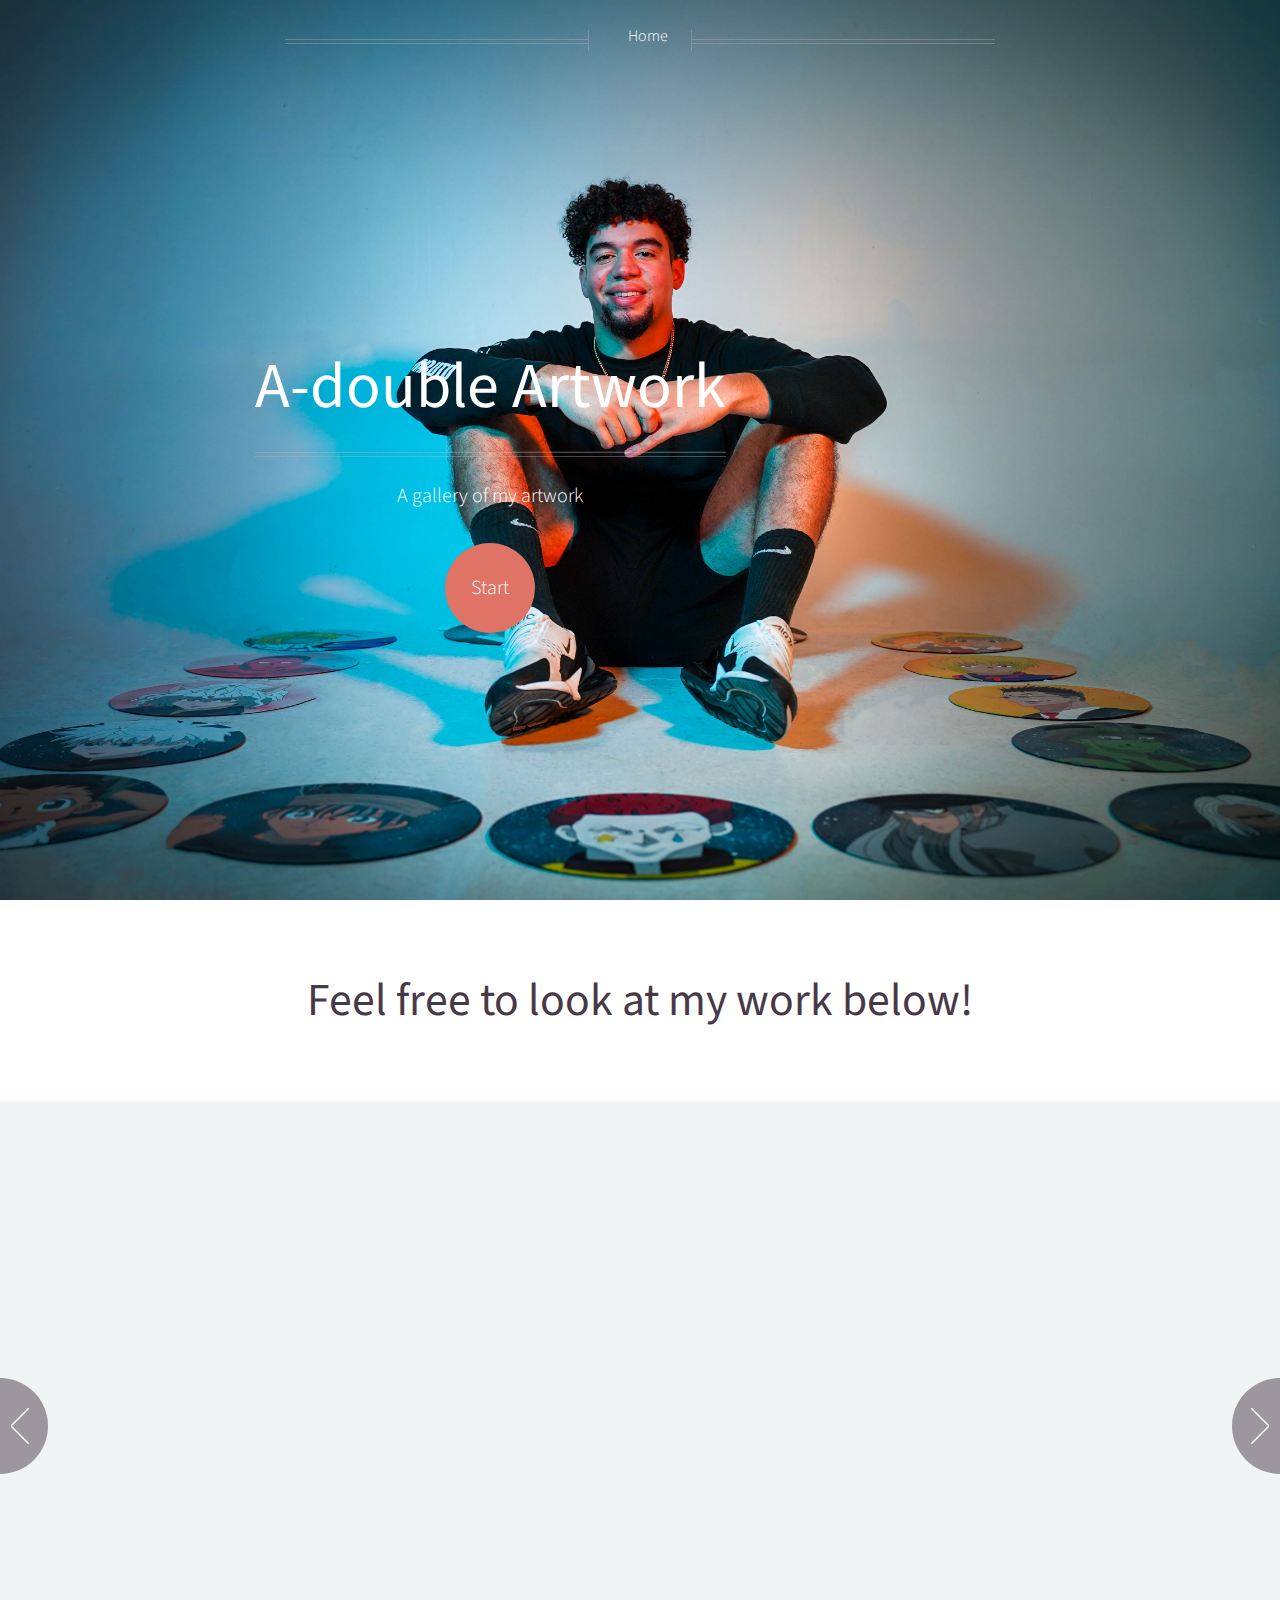
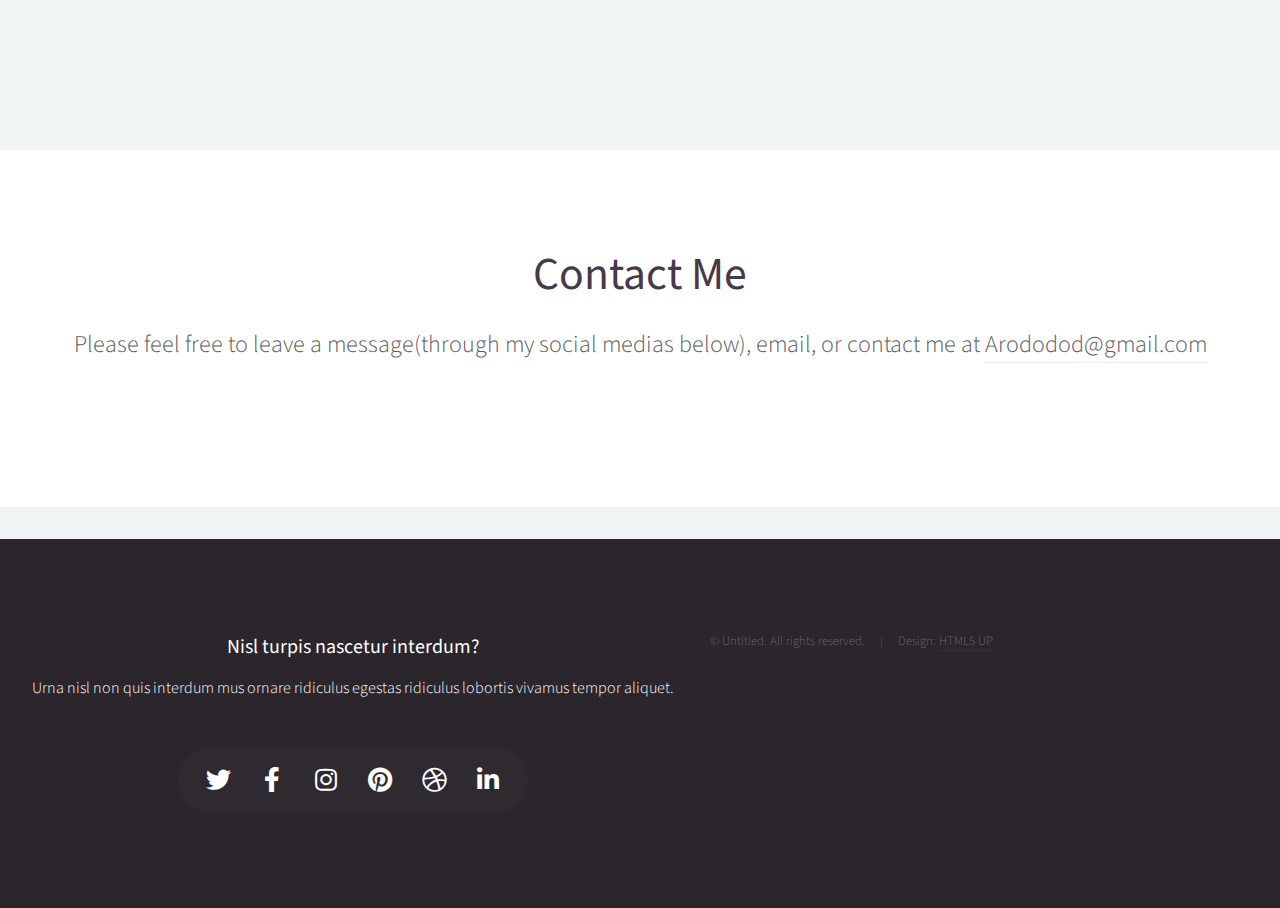
==== index.html @ 15849e51 "first commit" ====
<!DOCTYPE HTML>
<!--
	Helios by HTML5 UP
	html5up.net | @ajlkn
	Free for personal and commercial use under the CCA 3.0 license (html5up.net/license)
-->
<html>
	<head>
		<title>A-double Artwork</title>
		<meta charset="utf-8" />
		<meta name="viewport" content="width=device-width, initial-scale=1, user-scalable=no" />
		<link rel="stylesheet" href="assets/css/main.css" />
		<noscript><link rel="stylesheet" href="assets/css/noscript.css" /></noscript>
	</head>
	<body class="homepage is-preload">
		<div id="page-wrapper">
			<!-- Header -->
				<div id="header">

					<!-- Inner -->
						<div class="inner">
							<header>
								<h1><a href="index.html" id="logo">A-double Artwork</a></h1>
								<hr />
								<p>A gallery of my artwork</p>
							</header>
							<footer>
								<a href="#banner" class="button circled scrolly">Start</a>
							</footer>
						</div>
							<video autoplay loop muted plays-inline class="backgroundVid">
								<source src="final edit.mp4" type="video/mp4">
							</video>
					<!-- Nav -->
						<nav id="nav">
							<ul>
								<li><a href="index.html">Home</a></li>
									<ul>
										<li><a href="#">Lorem ipsum dolor</a></li>
										<li><a href="#">Magna phasellus</a></li>
										<li><a href="#">Etiam dolore nisl</a></li>
										<li>
											<a href="#">And a submenu &hellip;</a>
											<ul>
												<li><a href="#">Lorem ipsum dolor</a></li>
												<li><a href="#">Phasellus consequat</a></li>
												<li><a href="#">Magna phasellus</a></li>
												<li><a href="#">Etiam dolore nisl</a></li>
											</ul>
										</li>
										<li><a href="#">Veroeros feugiat</a></li>
									</ul>
								</li>
							</ul>
						</nav>

				</div>

			<!-- Banner -->
				<section id="banner">
					<header>
						<h2>Feel free to look at my work below!</h2>
					</header>
				</section>

			<!-- Carousel -->
				<section class="carousel">
					<div class="reel">

						<article>
							<a href="#" class="image featured"><img src="images\pic01.JPG" alt="painting of Bad Bunny" /></a>
							<header>
								<h3><a href="#">Bad Bunny</a></h3>
							</header>
							<p><s>$79.99</s> A small commission of Latin Artist "Bad Bunny" in an anime version</p>
						</article>

						<article>
							<a href="#" class="image featured"><img src="images/pic02.jpg" alt="painting of Rock Lee" /></a>
							<header>
								<h3><a href="#">Drunken Fist</a></h3>
							</header>
							<p><s>$110</s> Custom painting of 12x20 Rock Lee from the anime "Naruto"</p>
						</article>

						<article>
							<a href="#" class="image featured"><img src="images/pic03.jpg" alt="painting of The Rugrats" /></a>
							<header>
								<h3><a href="#">Evil Angelica</a></h3>
							</header>
							<p>$74.99 A 12x20 wooden panel painting with characters from "The Rugrats"</p>
						</article>

						<article>
							<a href="#" class="image featured"><img src="images/pic04.jpg" alt="painting of MJ" /></a>
							<header>
								<h3><a href="#">MJ Fade Away</a></h3>
							</header>
							<p><s>$350</s> 36x48 wooden panel painting of Michael Jordan</p>
						</article>

						<article>
							<a href="#" class="image featured"><img src="images/pic05.jpg" alt="painting of Saitama" /></a>
							<header>
								<h3><a href="#">Saitama</a></h3>
							</header>
							<p><s>$80</s> 10 inch hexagon canvas of Saitama from the anime "One Punch Man</p>
						</article>

						<article>
							<a href="#" class="image featured"><img src="images/pic01.jpg" alt="alt="painting of Bad Bunny"" /></a>
							<header>
								<h3>Bad Bunny<a href="#"></a></h3>
							</header>
							<p><s>$79.99</s> A small commission of Latin Artist "Bad Bunny" in an anime version</p>
						</article>

						<article>
							<a href="#" class="image featured"><img src="images/pic02.jpg" alt="painting of Rock Lee" /></a>
							<header>
								<h3><a href="#">Drunken Fist</a></h3>
							</header>
							<p><s>$110</s> Custom painting of 12x20 Rock Lee from the anime "Naruto"</p>
						</article>

						<article>
							<a href="#" class="image featured"><img src="images/pic03.jpg" alt="painting of The Rugrats" /></a>
							<header>
								<h3><a href="#">Evil Angelica</a></h3>
							</header>
							<p>$74.99 A 12x20 wooden panel painting with characters from "The Rugrats"</p>
						</article>

						<article>
							<a href="#" class="image featured"><img src="images/pic04.jpg" alt="painting of MJ" /></a>
							<header>
								<h3><a href="#">MJ Fade Away</a></h3>
							</header>
							<p><s>$350</s> 36x48 wooden panel painting of Michael Jordan</p>
						</article>

						<article>
							<a href="#" class="image featured"><img src="images/pic05.jpg" alt="painting of Saitama" /></a>
							<header>
								<h3><a href="#">Saitama</a></h3>
							</header>
							<p><s>$80</s> 10 inch hexagon canvas of Saitama from the anime "One Punch Man</p>
						</article>

					</div>
				</section>

			<!-- Features -->
				<div class="wrapper style1">

					<section id="features" class="container special">
						<header>
							<h2>Contact Me</h2>
							<p>Please feel free to leave a message(through my social medias below), email, or contact me at <a href="mailto:arododod@gmail.com?Subject=Hello" target="_top">Arododod@gmail.com</a></p>
						</header>
					</section>

				</div>

			<!-- Footer -->
				<div id="footer">
					<div class="container">
						<div class="row">


								<!-- Contact -->
									<section class="contact">
										<header>
											<h3>Nisl turpis nascetur interdum?</h3>
										</header>
										<p>Urna nisl non quis interdum mus ornare ridiculus egestas ridiculus lobortis vivamus tempor aliquet.</p>
										<ul class="icons">
											<li><a href="#" class="icon brands fa-twitter"><span class="label">Twitter</span></a></li>
											<li><a href="#" class="icon brands fa-facebook-f"><span class="label">Facebook</span></a></li>
											<li><a href="#" class="icon brands fa-instagram"><span class="label">Instagram</span></a></li>
											<li><a href="#" class="icon brands fa-pinterest"><span class="label">Pinterest</span></a></li>
											<li><a href="#" class="icon brands fa-dribbble"><span class="label">Dribbble</span></a></li>
											<li><a href="#" class="icon brands fa-linkedin-in"><span class="label">Linkedin</span></a></li>
										</ul>
									</section>

								<!-- Copyright -->
									<div class="copyright">
										<ul class="menu">
											<li>&copy; Untitled. All rights reserved.</li><li>Design: <a href="http://html5up.net">HTML5 UP</a></li>
										</ul>
									</div>

							</div>

						</div>
					</div>
				</div>

		</div>

		<!-- Scripts -->
			<script src="assets/js/jquery.min.js"></script>
			<script src="assets/js/jquery.dropotron.min.js"></script>
			<script src="assets/js/jquery.scrolly.min.js"></script>
			<script src="assets/js/jquery.scrollex.min.js"></script>
			<script src="assets/js/browser.min.js"></script>
			<script src="assets/js/breakpoints.min.js"></script>
			<script src="assets/js/util.js"></script>
			<script src="assets/js/main.js"></script>

	</body>
</html>
---- assets/css/main.css ----
@import url("https://fonts.googleapis.com/css?family=Source+Sans+Pro:300,300italic,400,400italic,600");
@import url("fontawesome-all.min.css");

/*
	Helios by HTML5 UP
	html5up.net | @ajlkn
	Free for personal and commercial use under the CCA 3.0 license (html5up.net/license)
*/

html, body, div, span, applet, object,
iframe, h1, h2, h3, h4, h5, h6, p, blockquote,
pre, a, abbr, acronym, address, big, cite,
code, del, dfn, em, img, ins, kbd, q, s, samp,
small, strike, strong, sub, sup, tt, var, b,
u, i, center, dl, dt, dd, ol, ul, li, fieldset,
form, label, legend, table, caption, tbody,
tfoot, thead, tr, th, td, article, aside,
canvas, details, embed, figure, figcaption,
footer, header, hgroup, menu, nav, output, ruby,
section, summary, time, mark, audio, video {
	margin: 0;
	padding: 0;
	border: 0;
	font-size: 100%;
	font: inherit;
	vertical-align: baseline;}

article, aside, details, figcaption, figure,
footer, header, hgroup, menu, nav, section {
	display: block;}
body {
	line-height: 1;
}

ol, ul {
	list-style: none;
}

blockquote, q {
	quotes: none;
}

	blockquote:before, blockquote:after, q:before, q:after {
		content: '';
		content: none;
	}

table {
	border-collapse: collapse;
	border-spacing: 0;
}

body {
	-webkit-text-size-adjust: none;
}

mark {
	background-color: transparent;
	color: inherit;
}

input::-moz-focus-inner {
	border: 0;
	padding: 0;
}

input, select, textarea {
	-moz-appearance: none;
	-webkit-appearance: none;
	-ms-appearance: none;
	appearance: none;
}

/* Basic */
	.backgroundVid{
		padding-top: 1.5em;
	}
	html {
		box-sizing: border-box;
	}

	*, *:before, *:after {
		box-sizing: inherit;
	}

	body {
		background: #f0f4f4;
		color: #5b5b5b;
		font-size: 15pt;
		line-height: 1.85em;
		font-family: 'Source Sans Pro', sans-serif;
		font-weight: 300;
	}

		body.is-preload *, body.is-preload *:before, body.is-preload *:after {
			-moz-animation: none !important;
			-webkit-animation: none !important;
			-ms-animation: none !important;
			animation: none !important;
			-moz-transition: none !important;
			-webkit-transition: none !important;
			-ms-transition: none !important;
			transition: none !important;
		}

	input, textarea, select {
		font-size: 15pt;
		line-height: 1.85em;
		font-family: 'Source Sans Pro', sans-serif;
		font-weight: 300;
	}

	h1, h2, h3, h4, h5, h6 {
		font-weight: 400;
		color: #483949;
		line-height: 1.25em;
	}

	h1 a, h2 a, h3 a, h4 a, h5 a, h6 a {
		color: inherit;
		text-decoration: none;
		border-bottom-color: transparent;
	}

	h1 strong, h2 strong, h3 strong, h4 strong, h5 strong, h6 strong {
		font-weight: 600;
	}

	h2 {
		font-size: 2.85em;
	}

	h3 {
		font-size: 1.25em;
	}

	h4 {
		font-size: 1em;
		margin: 0 0 0.25em 0;
	}

	strong, b {
		font-weight: 400;
		color: #483949;
	}

	em, i {
		font-style: italic;
	}

	a {
		color: inherit;
		border-bottom: solid 1px rgba(128, 128, 128, 0.15);
		text-decoration: none;
		-moz-transition: background-color 0.35s ease-in-out, color 0.35s ease-in-out, border-bottom-color 0.35s ease-in-out;
		-webkit-transition: background-color 0.35s ease-in-out, color 0.35s ease-in-out, border-bottom-color 0.35s ease-in-out;
		-ms-transition: background-color 0.35s ease-in-out, color 0.35s ease-in-out, border-bottom-color 0.35s ease-in-out;
		transition: background-color 0.35s ease-in-out, color 0.35s ease-in-out, border-bottom-color 0.35s ease-in-out;
	}

		a:hover {
			color: #ef8376;
			border-bottom-color: transparent;
		}

	sub {
		position: relative;
		top: 0.5em;
		font-size: 0.8em;
	}

	sup {
		position: relative;
		top: -0.5em;
		font-size: 0.8em;
	}

	blockquote {
		border-left: solid 0.5em #ddd;
		padding: 1em 0 1em 2em;
		font-style: italic;
	}

	p, ul, ol, dl, table {
		margin-bottom: 1em;
	}

	p {
		text-align: justify;
	}

	br.clear {
		clear: both;
	}

	hr {
		position: relative;
		display: block;
		border: 0;
		top: 4.5em;
		margin-bottom: 9em;
		height: 6px;
		border-top: solid 1px rgba(128, 128, 128, 0.2);
		border-bottom: solid 1px rgba(128, 128, 128, 0.2);
	}

		hr:before, hr:after {
			content: '';
			position: absolute;
			top: -8px;
			display: block;
			width: 1px;
			height: 21px;
			background: rgba(128, 128, 128, 0.2);
		}

		hr:before {
			left: -1px;
		}

		hr:after {
			right: -1px;
		}

	.timestamp {
		color: rgba(128, 128, 128, 0.75);
		font-size: 0.8em;
	}

/* Container */

	.container {
		margin: 0 auto;
		max-width: 100%;
		width: 1400px;
	}

		@media screen and (max-width: 1680px) {

			.container {
				width: 1200px;
			}

		}

		@media screen and (max-width: 1280px) {

			.container {
				width: 100%;
			}

		}

		@media screen and (max-width: 960px) {

			.container {
				width: 100%;
			}

		}

		@media screen and (max-width: 840px) {

			.container {
				width: 100%;
			}

		}

		@media screen and (max-width: 736px) {

			.container {
				width: 100%;
			}

		}

/* Row */

	.row {
		display: flex;
		flex-wrap: wrap;
		box-sizing: border-box;
		align-items: stretch;
	}

		.row > * {
			box-sizing: border-box;
		}

		.row.gtr-uniform > * > :last-child {
			margin-bottom: 0;
		}

		.row.aln-left {
			justify-content: flex-start;
		}

		.row.aln-center {
			justify-content: center;
		}

		.row.aln-right {
			justify-content: flex-end;
		}

		.row.aln-top {
			align-items: flex-start;
		}

		.row.aln-middle {
			align-items: center;
		}

		.row.aln-bottom {
			align-items: flex-end;
		}

		.row > .imp {
			order: -1;
		}

		.row > .col-1 {
			width: 8.33333%;
		}

		.row > .off-1 {
			margin-left: 8.33333%;
		}

		.row > .col-2 {
			width: 16.66667%;
		}

		.row > .off-2 {
			margin-left: 16.66667%;
		}

		.row > .col-3 {
			width: 25%;
		}

		.row > .off-3 {
			margin-left: 25%;
		}

		.row > .col-4 {
			width: 33.33333%;
		}

		.row > .off-4 {
			margin-left: 33.33333%;
		}

		.row > .col-5 {
			width: 41.66667%;
		}

		.row > .off-5 {
			margin-left: 41.66667%;
		}

		.row > .col-6 {
			width: 50%;
		}

		.row > .off-6 {
			margin-left: 50%;
		}

		.row > .col-7 {
			width: 58.33333%;
		}

		.row > .off-7 {
			margin-left: 58.33333%;
		}

		.row > .col-8 {
			width: 66.66667%;
		}

		.row > .off-8 {
			margin-left: 66.66667%;
		}

		.row > .col-9 {
			width: 75%;
		}

		.row > .off-9 {
			margin-left: 75%;
		}

		.row > .col-10 {
			width: 83.33333%;
		}

		.row > .off-10 {
			margin-left: 83.33333%;
		}

		.row > .col-11 {
			width: 91.66667%;
		}

		.row > .off-11 {
			margin-left: 91.66667%;
		}

		.row > .col-12 {
			width: 100%;
		}

		.row > .off-12 {
			margin-left: 100%;
		}

		.row.gtr-0 {
			margin-top: 0px;
			margin-left: 0px;
		}

			.row.gtr-0 > * {
				padding: 0px 0 0 0px;
			}

			.row.gtr-0.gtr-uniform {
				margin-top: 0px;
			}

				.row.gtr-0.gtr-uniform > * {
					padding-top: 0px;
				}

		.row.gtr-25 {
			margin-top: -10px;
			margin-left: -10px;
		}

			.row.gtr-25 > * {
				padding: 10px 0 0 10px;
			}

			.row.gtr-25.gtr-uniform {
				margin-top: -10px;
			}

				.row.gtr-25.gtr-uniform > * {
					padding-top: 10px;
				}

		.row.gtr-50 {
			margin-top: -20px;
			margin-left: -20px;
		}

			.row.gtr-50 > * {
				padding: 20px 0 0 20px;
			}

			.row.gtr-50.gtr-uniform {
				margin-top: -20px;
			}

				.row.gtr-50.gtr-uniform > * {
					padding-top: 20px;
				}

		.row {
			margin-top: -40px;
			margin-left: -40px;
		}

			.row > * {
				padding: 40px 0 0 40px;
			}

			.row.gtr-uniform {
				margin-top: -40px;
			}

				.row.gtr-uniform > * {
					padding-top: 40px;
				}

		.row.gtr-150 {
			margin-top: -60px;
			margin-left: -60px;
		}

			.row.gtr-150 > * {
				padding: 60px 0 0 60px;
			}

			.row.gtr-150.gtr-uniform {
				margin-top: -60px;
			}

				.row.gtr-150.gtr-uniform > * {
					padding-top: 60px;
				}

		.row.gtr-200 {
			margin-top: -80px;
			margin-left: -80px;
		}

			.row.gtr-200 > * {
				padding: 80px 0 0 80px;
			}

			.row.gtr-200.gtr-uniform {
				margin-top: -80px;
			}

				.row.gtr-200.gtr-uniform > * {
					padding-top: 80px;
				}

		@media screen and (max-width: 1680px) {

			.row {
				display: flex;
				flex-wrap: wrap;
				box-sizing: border-box;
				align-items: stretch;
			}

				.row > * {
					box-sizing: border-box;
				}

				.row.gtr-uniform > * > :last-child {
					margin-bottom: 0;
				}

				.row.aln-left {
					justify-content: flex-start;
				}

				.row.aln-center {
					justify-content: center;
				}

				.row.aln-right {
					justify-content: flex-end;
				}

				.row.aln-top {
					align-items: flex-start;
				}

				.row.aln-middle {
					align-items: center;
				}

				.row.aln-bottom {
					align-items: flex-end;
				}

				.row > .imp-wide {
					order: -1;
				}

				.row > .col-1-wide {
					width: 8.33333%;
				}

				.row > .off-1-wide {
					margin-left: 8.33333%;
				}

				.row > .col-2-wide {
					width: 16.66667%;
				}

				.row > .off-2-wide {
					margin-left: 16.66667%;
				}

				.row > .col-3-wide {
					width: 25%;
				}

				.row > .off-3-wide {
					margin-left: 25%;
				}

				.row > .col-4-wide {
					width: 33.33333%;
				}

				.row > .off-4-wide {
					margin-left: 33.33333%;
				}

				.row > .col-5-wide {
					width: 41.66667%;
				}

				.row > .off-5-wide {
					margin-left: 41.66667%;
				}

				.row > .col-6-wide {
					width: 50%;
				}

				.row > .off-6-wide {
					margin-left: 50%;
				}

				.row > .col-7-wide {
					width: 58.33333%;
				}

				.row > .off-7-wide {
					margin-left: 58.33333%;
				}

				.row > .col-8-wide {
					width: 66.66667%;
				}

				.row > .off-8-wide {
					margin-left: 66.66667%;
				}

				.row > .col-9-wide {
					width: 75%;
				}

				.row > .off-9-wide {
					margin-left: 75%;
				}

				.row > .col-10-wide {
					width: 83.33333%;
				}

				.row > .off-10-wide {
					margin-left: 83.33333%;
				}

				.row > .col-11-wide {
					width: 91.66667%;
				}

				.row > .off-11-wide {
					margin-left: 91.66667%;
				}

				.row > .col-12-wide {
					width: 100%;
				}

				.row > .off-12-wide {
					margin-left: 100%;
				}

				.row.gtr-0 {
					margin-top: 0px;
					margin-left: 0px;
				}

					.row.gtr-0 > * {
						padding: 0px 0 0 0px;
					}

					.row.gtr-0.gtr-uniform {
						margin-top: 0px;
					}

						.row.gtr-0.gtr-uniform > * {
							padding-top: 0px;
						}

				.row.gtr-25 {
					margin-top: -10px;
					margin-left: -10px;
				}

					.row.gtr-25 > * {
						padding: 10px 0 0 10px;
					}

					.row.gtr-25.gtr-uniform {
						margin-top: -10px;
					}

						.row.gtr-25.gtr-uniform > * {
							padding-top: 10px;
						}

				.row.gtr-50 {
					margin-top: -20px;
					margin-left: -20px;
				}

					.row.gtr-50 > * {
						padding: 20px 0 0 20px;
					}

					.row.gtr-50.gtr-uniform {
						margin-top: -20px;
					}

						.row.gtr-50.gtr-uniform > * {
							padding-top: 20px;
						}

				.row {
					margin-top: -40px;
					margin-left: -40px;
				}

					.row > * {
						padding: 40px 0 0 40px;
					}

					.row.gtr-uniform {
						margin-top: -40px;
					}

						.row.gtr-uniform > * {
							padding-top: 40px;
						}

				.row.gtr-150 {
					margin-top: -60px;
					margin-left: -60px;
				}

					.row.gtr-150 > * {
						padding: 60px 0 0 60px;
					}

					.row.gtr-150.gtr-uniform {
						margin-top: -60px;
					}

						.row.gtr-150.gtr-uniform > * {
							padding-top: 60px;
						}

				.row.gtr-200 {
					margin-top: -80px;
					margin-left: -80px;
				}

					.row.gtr-200 > * {
						padding: 80px 0 0 80px;
					}

					.row.gtr-200.gtr-uniform {
						margin-top: -80px;
					}

						.row.gtr-200.gtr-uniform > * {
							padding-top: 80px;
						}

		}

		@media screen and (max-width: 1280px) {

			.row {
				display: flex;
				flex-wrap: wrap;
				box-sizing: border-box;
				align-items: stretch;
			}

				.row > * {
					box-sizing: border-box;
				}

				.row.gtr-uniform > * > :last-child {
					margin-bottom: 0;
				}

				.row.aln-left {
					justify-content: flex-start;
				}

				.row.aln-center {
					justify-content: center;
				}

				.row.aln-right {
					justify-content: flex-end;
				}

				.row.aln-top {
					align-items: flex-start;
				}

				.row.aln-middle {
					align-items: center;
				}

				.row.aln-bottom {
					align-items: flex-end;
				}

				.row > .imp-normal {
					order: -1;
				}

				.row > .col-1-normal {
					width: 8.33333%;
				}

				.row > .off-1-normal {
					margin-left: 8.33333%;
				}

				.row > .col-2-normal {
					width: 16.66667%;
				}

				.row > .off-2-normal {
					margin-left: 16.66667%;
				}

				.row > .col-3-normal {
					width: 25%;
				}

				.row > .off-3-normal {
					margin-left: 25%;
				}

				.row > .col-4-normal {
					width: 33.33333%;
				}

				.row > .off-4-normal {
					margin-left: 33.33333%;
				}

				.row > .col-5-normal {
					width: 41.66667%;
				}

				.row > .off-5-normal {
					margin-left: 41.66667%;
				}

				.row > .col-6-normal {
					width: 50%;
				}

				.row > .off-6-normal {
					margin-left: 50%;
				}

				.row > .col-7-normal {
					width: 58.33333%;
				}

				.row > .off-7-normal {
					margin-left: 58.33333%;
				}

				.row > .col-8-normal {
					width: 66.66667%;
				}

				.row > .off-8-normal {
					margin-left: 66.66667%;
				}

				.row > .col-9-normal {
					width: 75%;
				}

				.row > .off-9-normal {
					margin-left: 75%;
				}

				.row > .col-10-normal {
					width: 83.33333%;
				}

				.row > .off-10-normal {
					margin-left: 83.33333%;
				}

				.row > .col-11-normal {
					width: 91.66667%;
				}

				.row > .off-11-normal {
					margin-left: 91.66667%;
				}

				.row > .col-12-normal {
					width: 100%;
				}

				.row > .off-12-normal {
					margin-left: 100%;
				}

				.row.gtr-0 {
					margin-top: 0px;
					margin-left: 0px;
				}

					.row.gtr-0 > * {
						padding: 0px 0 0 0px;
					}

					.row.gtr-0.gtr-uniform {
						margin-top: 0px;
					}

						.row.gtr-0.gtr-uniform > * {
							padding-top: 0px;
						}

				.row.gtr-25 {
					margin-top: -9px;
					margin-left: -9px;
				}

					.row.gtr-25 > * {
						padding: 9px 0 0 9px;
					}

					.row.gtr-25.gtr-uniform {
						margin-top: -9px;
					}

						.row.gtr-25.gtr-uniform > * {
							padding-top: 9px;
						}

				.row.gtr-50 {
					margin-top: -18px;
					margin-left: -18px;
				}

					.row.gtr-50 > * {
						padding: 18px 0 0 18px;
					}

					.row.gtr-50.gtr-uniform {
						margin-top: -18px;
					}

						.row.gtr-50.gtr-uniform > * {
							padding-top: 18px;
						}

				.row {
					margin-top: -36px;
					margin-left: -36px;
				}

					.row > * {
						padding: 36px 0 0 36px;
					}

					.row.gtr-uniform {
						margin-top: -36px;
					}

						.row.gtr-uniform > * {
							padding-top: 36px;
						}

				.row.gtr-150 {
					margin-top: -54px;
					margin-left: -54px;
				}

					.row.gtr-150 > * {
						padding: 54px 0 0 54px;
					}

					.row.gtr-150.gtr-uniform {
						margin-top: -54px;
					}

						.row.gtr-150.gtr-uniform > * {
							padding-top: 54px;
						}

				.row.gtr-200 {
					margin-top: -72px;
					margin-left: -72px;
				}

					.row.gtr-200 > * {
						padding: 72px 0 0 72px;
					}

					.row.gtr-200.gtr-uniform {
						margin-top: -72px;
					}

						.row.gtr-200.gtr-uniform > * {
							padding-top: 72px;
						}

		}

		@media screen and (max-width: 960px) {

			.row {
				display: flex;
				flex-wrap: wrap;
				box-sizing: border-box;
				align-items: stretch;
			}

				.row > * {
					box-sizing: border-box;
				}

				.row.gtr-uniform > * > :last-child {
					margin-bottom: 0;
				}

				.row.aln-left {
					justify-content: flex-start;
				}

				.row.aln-center {
					justify-content: center;
				}

				.row.aln-right {
					justify-content: flex-end;
				}

				.row.aln-top {
					align-items: flex-start;
				}

				.row.aln-middle {
					align-items: center;
				}

				.row.aln-bottom {
					align-items: flex-end;
				}

				.row > .imp-narrow {
					order: -1;
				}

				.row > .col-1-narrow {
					width: 8.33333%;
				}

				.row > .off-1-narrow {
					margin-left: 8.33333%;
				}

				.row > .col-2-narrow {
					width: 16.66667%;
				}

				.row > .off-2-narrow {
					margin-left: 16.66667%;
				}

				.row > .col-3-narrow {
					width: 25%;
				}

				.row > .off-3-narrow {
					margin-left: 25%;
				}

				.row > .col-4-narrow {
					width: 33.33333%;
				}

				.row > .off-4-narrow {
					margin-left: 33.33333%;
				}

				.row > .col-5-narrow {
					width: 41.66667%;
				}

				.row > .off-5-narrow {
					margin-left: 41.66667%;
				}

				.row > .col-6-narrow {
					width: 50%;
				}

				.row > .off-6-narrow {
					margin-left: 50%;
				}

				.row > .col-7-narrow {
					width: 58.33333%;
				}

				.row > .off-7-narrow {
					margin-left: 58.33333%;
				}

				.row > .col-8-narrow {
					width: 66.66667%;
				}

				.row > .off-8-narrow {
					margin-left: 66.66667%;
				}

				.row > .col-9-narrow {
					width: 75%;
				}

				.row > .off-9-narrow {
					margin-left: 75%;
				}

				.row > .col-10-narrow {
					width: 83.33333%;
				}

				.row > .off-10-narrow {
					margin-left: 83.33333%;
				}

				.row > .col-11-narrow {
					width: 91.66667%;
				}

				.row > .off-11-narrow {
					margin-left: 91.66667%;
				}

				.row > .col-12-narrow {
					width: 100%;
				}

				.row > .off-12-narrow {
					margin-left: 100%;
				}

				.row.gtr-0 {
					margin-top: 0px;
					margin-left: 0px;
				}

					.row.gtr-0 > * {
						padding: 0px 0 0 0px;
					}

					.row.gtr-0.gtr-uniform {
						margin-top: 0px;
					}

						.row.gtr-0.gtr-uniform > * {
							padding-top: 0px;
						}

				.row.gtr-25 {
					margin-top: -8px;
					margin-left: -8px;
				}

					.row.gtr-25 > * {
						padding: 8px 0 0 8px;
					}

					.row.gtr-25.gtr-uniform {
						margin-top: -8px;
					}

						.row.gtr-25.gtr-uniform > * {
							padding-top: 8px;
						}

				.row.gtr-50 {
					margin-top: -16px;
					margin-left: -16px;
				}

					.row.gtr-50 > * {
						padding: 16px 0 0 16px;
					}

					.row.gtr-50.gtr-uniform {
						margin-top: -16px;
					}

						.row.gtr-50.gtr-uniform > * {
							padding-top: 16px;
						}

				.row {
					margin-top: -32px;
					margin-left: -32px;
				}

					.row > * {
						padding: 32px 0 0 32px;
					}

					.row.gtr-uniform {
						margin-top: -32px;
					}

						.row.gtr-uniform > * {
							padding-top: 32px;
						}

				.row.gtr-150 {
					margin-top: -48px;
					margin-left: -48px;
				}

					.row.gtr-150 > * {
						padding: 48px 0 0 48px;
					}

					.row.gtr-150.gtr-uniform {
						margin-top: -48px;
					}

						.row.gtr-150.gtr-uniform > * {
							padding-top: 48px;
						}

				.row.gtr-200 {
					margin-top: -64px;
					margin-left: -64px;
				}

					.row.gtr-200 > * {
						padding: 64px 0 0 64px;
					}

					.row.gtr-200.gtr-uniform {
						margin-top: -64px;
					}

						.row.gtr-200.gtr-uniform > * {
							padding-top: 64px;
						}

		}

		@media screen and (max-width: 840px) {

			.row {
				display: flex;
				flex-wrap: wrap;
				box-sizing: border-box;
				align-items: stretch;
			}

				.row > * {
					box-sizing: border-box;
				}

				.row.gtr-uniform > * > :last-child {
					margin-bottom: 0;
				}

				.row.aln-left {
					justify-content: flex-start;
				}

				.row.aln-center {
					justify-content: center;
				}

				.row.aln-right {
					justify-content: flex-end;
				}

				.row.aln-top {
					align-items: flex-start;
				}

				.row.aln-middle {
					align-items: center;
				}

				.row.aln-bottom {
					align-items: flex-end;
				}

				.row > .imp-narrower {
					order: -1;
				}

				.row > .col-1-narrower {
					width: 8.33333%;
				}

				.row > .off-1-narrower {
					margin-left: 8.33333%;
				}

				.row > .col-2-narrower {
					width: 16.66667%;
				}

				.row > .off-2-narrower {
					margin-left: 16.66667%;
				}

				.row > .col-3-narrower {
					width: 25%;
				}

				.row > .off-3-narrower {
					margin-left: 25%;
				}

				.row > .col-4-narrower {
					width: 33.33333%;
				}

				.row > .off-4-narrower {
					margin-left: 33.33333%;
				}

				.row > .col-5-narrower {
					width: 41.66667%;
				}

				.row > .off-5-narrower {
					margin-left: 41.66667%;
				}

				.row > .col-6-narrower {
					width: 50%;
				}

				.row > .off-6-narrower {
					margin-left: 50%;
				}

				.row > .col-7-narrower {
					width: 58.33333%;
				}

				.row > .off-7-narrower {
					margin-left: 58.33333%;
				}

				.row > .col-8-narrower {
					width: 66.66667%;
				}

				.row > .off-8-narrower {
					margin-left: 66.66667%;
				}

				.row > .col-9-narrower {
					width: 75%;
				}

				.row > .off-9-narrower {
					margin-left: 75%;
				}

				.row > .col-10-narrower {
					width: 83.33333%;
				}

				.row > .off-10-narrower {
					margin-left: 83.33333%;
				}

				.row > .col-11-narrower {
					width: 91.66667%;
				}

				.row > .off-11-narrower {
					margin-left: 91.66667%;
				}

				.row > .col-12-narrower {
					width: 100%;
				}

				.row > .off-12-narrower {
					margin-left: 100%;
				}

				.row.gtr-0 {
					margin-top: 0px;
					margin-left: 0px;
				}

					.row.gtr-0 > * {
						padding: 0px 0 0 0px;
					}

					.row.gtr-0.gtr-uniform {
						margin-top: 0px;
					}

						.row.gtr-0.gtr-uniform > * {
							padding-top: 0px;
						}

				.row.gtr-25 {
					margin-top: -8px;
					margin-left: -8px;
				}

					.row.gtr-25 > * {
						padding: 8px 0 0 8px;
					}

					.row.gtr-25.gtr-uniform {
						margin-top: -8px;
					}

						.row.gtr-25.gtr-uniform > * {
							padding-top: 8px;
						}

				.row.gtr-50 {
					margin-top: -16px;
					margin-left: -16px;
				}

					.row.gtr-50 > * {
						padding: 16px 0 0 16px;
					}

					.row.gtr-50.gtr-uniform {
						margin-top: -16px;
					}

						.row.gtr-50.gtr-uniform > * {
							padding-top: 16px;
						}

				.row {
					margin-top: -32px;
					margin-left: -32px;
				}

					.row > * {
						padding: 32px 0 0 32px;
					}

					.row.gtr-uniform {
						margin-top: -32px;
					}

						.row.gtr-uniform > * {
							padding-top: 32px;
						}

				.row.gtr-150 {
					margin-top: -48px;
					margin-left: -48px;
				}

					.row.gtr-150 > * {
						padding: 48px 0 0 48px;
					}

					.row.gtr-150.gtr-uniform {
						margin-top: -48px;
					}

						.row.gtr-150.gtr-uniform > * {
							padding-top: 48px;
						}

				.row.gtr-200 {
					margin-top: -64px;
					margin-left: -64px;
				}

					.row.gtr-200 > * {
						padding: 64px 0 0 64px;
					}

					.row.gtr-200.gtr-uniform {
						margin-top: -64px;
					}

						.row.gtr-200.gtr-uniform > * {
							padding-top: 64px;
						}

		}

		@media screen and (max-width: 736px) {

			.row {
				display: flex;
				flex-wrap: wrap;
				box-sizing: border-box;
				align-items: stretch;
			}

				.row > * {
					box-sizing: border-box;
				}

				.row.gtr-uniform > * > :last-child {
					margin-bottom: 0;
				}

				.row.aln-left {
					justify-content: flex-start;
				}

				.row.aln-center {
					justify-content: center;
				}

				.row.aln-right {
					justify-content: flex-end;
				}

				.row.aln-top {
					align-items: flex-start;
				}

				.row.aln-middle {
					align-items: center;
				}

				.row.aln-bottom {
					align-items: flex-end;
				}

				.row > .imp-mobile {
					order: -1;
				}

				.row > .col-1-mobile {
					width: 8.33333%;
				}

				.row > .off-1-mobile {
					margin-left: 8.33333%;
				}

				.row > .col-2-mobile {
					width: 16.66667%;
				}

				.row > .off-2-mobile {
					margin-left: 16.66667%;
				}

				.row > .col-3-mobile {
					width: 25%;
				}

				.row > .off-3-mobile {
					margin-left: 25%;
				}

				.row > .col-4-mobile {
					width: 33.33333%;
				}

				.row > .off-4-mobile {
					margin-left: 33.33333%;
				}

				.row > .col-5-mobile {
					width: 41.66667%;
				}

				.row > .off-5-mobile {
					margin-left: 41.66667%;
				}

				.row > .col-6-mobile {
					width: 50%;
				}

				.row > .off-6-mobile {
					margin-left: 50%;
				}

				.row > .col-7-mobile {
					width: 58.33333%;
				}

				.row > .off-7-mobile {
					margin-left: 58.33333%;
				}

				.row > .col-8-mobile {
					width: 66.66667%;
				}

				.row > .off-8-mobile {
					margin-left: 66.66667%;
				}

				.row > .col-9-mobile {
					width: 75%;
				}

				.row > .off-9-mobile {
					margin-left: 75%;
				}

				.row > .col-10-mobile {
					width: 83.33333%;
				}

				.row > .off-10-mobile {
					margin-left: 83.33333%;
				}

				.row > .col-11-mobile {
					width: 91.66667%;
				}

				.row > .off-11-mobile {
					margin-left: 91.66667%;
				}

				.row > .col-12-mobile {
					width: 100%;
				}

				.row > .off-12-mobile {
					margin-left: 100%;
				}

				.row.gtr-0 {
					margin-top: 0px;
					margin-left: 0px;
				}

					.row.gtr-0 > * {
						padding: 0px 0 0 0px;
					}

					.row.gtr-0.gtr-uniform {
						margin-top: 0px;
					}

						.row.gtr-0.gtr-uniform > * {
							padding-top: 0px;
						}

				.row.gtr-25 {
					margin-top: -5px;
					margin-left: -5px;
				}

					.row.gtr-25 > * {
						padding: 5px 0 0 5px;
					}

					.row.gtr-25.gtr-uniform {
						margin-top: -5px;
					}

						.row.gtr-25.gtr-uniform > * {
							padding-top: 5px;
						}

				.row.gtr-50 {
					margin-top: -10px;
					margin-left: -10px;
				}

					.row.gtr-50 > * {
						padding: 10px 0 0 10px;
					}

					.row.gtr-50.gtr-uniform {
						margin-top: -10px;
					}

						.row.gtr-50.gtr-uniform > * {
							padding-top: 10px;
						}

				.row {
					margin-top: -20px;
					margin-left: -20px;
				}

					.row > * {
						padding: 20px 0 0 20px;
					}

					.row.gtr-uniform {
						margin-top: -20px;
					}

						.row.gtr-uniform > * {
							padding-top: 20px;
						}

				.row.gtr-150 {
					margin-top: -30px;
					margin-left: -30px;
				}

					.row.gtr-150 > * {
						padding: 30px 0 0 30px;
					}

					.row.gtr-150.gtr-uniform {
						margin-top: -30px;
					}

						.row.gtr-150.gtr-uniform > * {
							padding-top: 30px;
						}

				.row.gtr-200 {
					margin-top: -40px;
					margin-left: -40px;
				}

					.row.gtr-200 > * {
						padding: 40px 0 0 40px;
					}

					.row.gtr-200.gtr-uniform {
						margin-top: -40px;
					}

						.row.gtr-200.gtr-uniform > * {
							padding-top: 40px;
						}

		}

/* Sections/Article */

	section, article {
		margin-bottom: 3em;
	}

		section > :last-child, section:last-child, article > :last-child, article:last-child {
			margin-bottom: 0;
		}

		section.special > header, section.special > footer, article.special > header, article.special > footer {
			text-align: center;
		}

	.row > section, .row > article {
		margin-bottom: 0;
	}

	header {
		margin: 0 0 1em 0;
	}

		header > p {
			display: block;
			font-size: 1.5em;
			margin: 1em 0 2em 0;
			line-height: 1.5em;
			text-align: inherit;
		}

	footer {
		margin: 2.5em 0 0 0;
	}

/* Image */

	.image {
		position: relative;
		display: inline-block;
		border: 0;
		outline: 0;
		padding-top: 6em;
	}

		.image img {
			display: block;
			width: 100%;
			height: 20em;
		}

		.image.fit {
			display: block;
			width: 100%;
		}

		.image.featured {
			display: block;
			width: 100%;
			margin: 0 0 4em 0;
		}

		.image.left {
			float: left;
			margin: 0 2em 2em 0;
		}

		.image.centered {
			display: block;
			margin: 0 0 2em 0;
		}

			.image.centered img {
				margin: 0 auto;
				width: auto;
			}

/* List */

	ul {
		list-style: disc;
		padding-left: 1em;
	}

		ul li {
			padding-left: 0.5em;
		}

	ol {
		list-style: decimal;
		padding-left: 1.25em;
	}

		ol li {
			padding-left: 0.25em;
		}

/* Actions */

	ul.actions {
		margin: 3em 0 0 0;
		list-style: none;
		padding-left: 0;
	}

		form ul.actions {
			margin-top: 0;
		}

		ul.actions li {
			display: inline-block;
			margin: 0 0.75em 0 0.75em;
			padding-left: 0;
		}

			ul.actions li:first-child {
				margin-left: 0;
			}

			ul.actions li:last-child {
				margin-right: 0;
			}

/* Divided */

	ul.divided {
		list-style: none;
		padding-left: 0;
	}

		ul.divided li {
			border-top: solid 1px rgba(128, 128, 128, 0.2);
			padding-top: 1.5em;
			margin-top: 1.5em;
			padding-left: 0;
		}

			ul.divided li:first-child {
				border-top: 0;
				padding-top: 0;
				margin-top: 0;
			}

/* Menu */

	ul.menu {
		height: 1em;
		line-height: 1em;
		list-style: none;
		padding-left: 0;
	}

		ul.menu li {
			display: inline-block;
			border-left: solid 1px rgba(128, 128, 128, 0.2);
			padding-left: 1.25em;
			margin-left: 1.25em;
		}

			ul.menu li:first-child {
				border-left: 0;
				padding-left: 0;
				margin-left: 0;
			}

/* Icons */

	ul.icons {
		position: relative;
		background: rgba(128, 128, 128, 0.05);
		border-radius: 4em;
		display: inline-block;
		padding: 0.35em 0.75em 0.35em 0.75em;
		font-size: 1.25em;
		cursor: default;
		list-style: none;
	}

		ul.icons li {
			display: inline-block;
			padding-left: 0;
		}

			ul.icons li a {
				display: inline-block;
				background: none;
				width: 2.5em;
				height: 2.5em;
				line-height: 2.5em;
				text-align: center;
				border-radius: 100%;
				border: 0;
				color: inherit;
			}

				ul.icons li a:hover {
					color: #ef8376;
				}

/* Form */

	form label {
		display: block;
		font-weight: 400;
		color: #483949;
		margin: 0 0 1em 0;
	}

	form input[type="text"],
	form input[type="email"],
	form input[type="password"],
	form select,
	form textarea {
		-webkit-appearance: none;
		display: block;
		border: 0;
		background: #fafafa;
		width: 100%;
		border-radius: 0.5em;
		border: solid 1px #E5E5E5;
		padding: 1em;
		-moz-transition: background-color 0.35s ease-in-out, border-color 0.35s ease-in-out;
		-webkit-transition: background-color 0.35s ease-in-out, border-color 0.35s ease-in-out;
		-ms-transition: background-color 0.35s ease-in-out, border-color 0.35s ease-in-out;
		transition: background-color 0.35s ease-in-out, border-color 0.35s ease-in-out;
	}

		form input[type="text"]:focus,
		form input[type="email"]:focus,
		form input[type="password"]:focus,
		form select:focus,
		form textarea:focus {
			background: #fff;
			border-color: #df7366;
		}

	form input[type="text"],
	form input[type="email"],
	form input[type="password"],
	form select {
		line-height: 1em;
	}

	form textarea {
		min-height: 9em;
	}

	form ::-webkit-input-placeholder {
		color: #555 !important;
	}

	form :-moz-placeholder {
		color: #555 !important;
	}

	form ::-moz-placeholder {
		color: #555 !important;
	}

	form :-ms-input-placeholder {
		color: #555 !important;
	}

	form ::-moz-focus-inner {
		border: 0;
	}

/* Table */

	table {
		width: 100%;
	}

		table.default {
			width: 100%;
		}

			table.default tbody tr {
				border-top: solid 1px #e5e5e5;
			}

				table.default tbody tr:first-child {
					border-top: 0;
				}

				table.default tbody tr:nth-child(2n+1) {
					background: #fafafa;
				}

			table.default td {
				padding: 0.5em 1em 0.5em 1em;
			}

			table.default th {
				text-align: left;
				font-weight: 400;
				padding: 0.5em 1em 0.5em 1em;
			}

			table.default thead {
				border-bottom: solid 2px #e5e5e5;
			}

			table.default tfoot {
				border-top: solid 2px #e5e5e5;
			}

/* Button */

	input[type="button"],
	input[type="submit"],
	input[type="reset"],
	button,
	.button {
		position: relative;
		display: inline-block;
		background: #df7366;
		color: #fff;
		text-align: center;
		border-radius: 0.5em;
		text-decoration: none;
		padding: 0.65em 3em 0.65em 3em;
		border: 0;
		cursor: pointer;
		outline: 0;
		font-weight: 300;
		-moz-transition: background-color 0.35s ease-in-out, color 0.35s ease-in-out, border-bottom-color 0.35s ease-in-out;
		-webkit-transition: background-color 0.35s ease-in-out, color 0.35s ease-in-out, border-bottom-color 0.35s ease-in-out;
		-ms-transition: background-color 0.35s ease-in-out, color 0.35s ease-in-out, border-bottom-color 0.35s ease-in-out;
		transition: background-color 0.35s ease-in-out, color 0.35s ease-in-out, border-bottom-color 0.35s ease-in-out;
	}

		input[type="button"]:hover,
		input[type="submit"]:hover,
		input[type="reset"]:hover,
		button:hover,
		.button:hover {
			color: #fff;
			background: #ef8376;
		}

		input[type="button"].alt,
		input[type="submit"].alt,
		input[type="reset"].alt,
		button.alt,
		.button.alt {
			background: #2B252C;
		}

			input[type="button"].alt:hover,
			input[type="submit"].alt:hover,
			input[type="reset"].alt:hover,
			button.alt:hover,
			.button.alt:hover {
				background: #3B353C;
			}

/* Post */

	.post.stub {
		text-align: center;
	}

		.post.stub header {
			margin: 0;
		}

/* Icons */

	.icon {
		text-decoration: none;
		text-decoration: none;
	}

		.icon:before {
			-moz-osx-font-smoothing: grayscale;
			-webkit-font-smoothing: antialiased;
			display: inline-block;
			font-style: normal;
			font-variant: normal;
			text-rendering: auto;
			line-height: 1;
			text-transform: none !important;
			font-family: 'Font Awesome 5 Free';
			font-weight: 400;
		}

		.icon:before {
			line-height: inherit;
			font-size: 1.25em;
		}

		.icon > .label {
			display: none;
		}

		.icon.solid:before {
			font-weight: 900;
		}

		.icon.brands:before {
			font-family: 'Font Awesome 5 Brands';
		}

		.icon.circled {
			position: relative;
			display: inline-block;
			background: #2b252c;
			color: #fff;
			border-radius: 100%;
			width: 3em;
			height: 3em;
			line-height: 3em;
			text-align: center;
			font-size: 1.25em;
		}

			header .icon.circled {
				margin: 0 0 2em 0;
			}

/* Wrapper */

	.wrapper {
		background: #fff;
		margin: 0 0 2em 0;
		padding: 6em 0 6em 0;
	}

		.wrapper.style2 {
			padding-top: 0;
		}

/* Header */

	#header {
		position: relative;
		background-image: url("../../images/header.jpg");
		background-size: cover;
		background-position: center center;
		background-attachment: fixed;
		color: #fff;
		text-align: center;
		padding: 7.5em 0 2em 0;
		cursor: default;
	}

		#header:before {
			content: '';
			display: inline-block;
			vertical-align: middle;
			height: 100%;
		}

		#header .inner {
			position: relative;
			z-index: 1;
			margin: 0;
			display: inline-block;
			vertical-align: middle;
		}

		#header header {
			display: inline-block;
		}

			#header header > p {
				font-size: 1.25em;
				margin: 0;
			}

		#header h1 {
			color: #fff;
			font-size: 3em;
			line-height: 1em;
		}

			#header h1 a {
				color: inherit;
			}

		#header .button {
			display: inline-block;
			border-radius: 100%;
			width: 4.5em;
			height: 4.5em;
			line-height: 4.5em;
			text-align: center;
			font-size: 1.25em;
			padding: 0;
		}

		#header hr {
			top: 1.5em;
			margin-bottom: 3em;
			border-bottom-color: rgba(192, 192, 192, 0.35);
			box-shadow: inset 0 1px 0 0 rgba(192, 192, 192, 0.35);
		}

			#header hr:before, #header hr:after {
				background: rgba(192, 192, 192, 0.35);
			}

		#header footer {
			margin: 1em 0 0 0;
		}

	body.homepage #header {
		height: 100vh;
		min-height: 40em;
	}

		body.homepage #header h1 {
			font-size: 4em;
		}

		body.homepage #header:after {
			content: '';
			background: #1C0920;
			display: block;
			position: absolute;
			left: 0;
			top: 0;
			width: 100%;
			height: 100%;
			opacity: 0;
			-moz-transition: opacity 2.5s ease-in-out;
			-webkit-transition: opacity 2.5s ease-in-out;
			-ms-transition: opacity 2.5s ease-in-out;
			transition: opacity 2.5s ease-in-out;
			-moz-transition-delay: 0.5s;
			-webkit-transition-delay: 0.5s;
			-ms-transition-delay: 0.5s;
			transition-delay: 0.5s;
		}

	body.homepage.is-preload #header:after {
		opacity: 1;
	}

/* Nav */

	#nav {
		position: absolute;
		top: 0;
		left: 0;
		width: 100%;
		text-align: center;
		padding: 1.5em 0 1.5em 0;
		z-index: 1;
		overflow: hidden;
	}

		#nav > ul {
			line-height: 0px;
			position: relative;
			display: inline-block;
			margin: 0;
			height: 21px;
			border-left: solid 1px rgba(192, 192, 192, 0.35);
			border-right: solid 1px rgba(192, 192, 192, 0.35);
		}

			#nav > ul:before, #nav > ul:after {
				content: '';
				display: block;
				width: 300%;
				position: absolute;
				top: 50%;
				margin-top: -2px;
				height: 5px;
				border-top: solid 1px rgba(192, 192, 192, 0.35);
				border-bottom: solid 1px rgba(192, 192, 192, 0.35);
			}

			#nav > ul:before {
				left: 100%;
				margin-left: 1px;
			}

			#nav > ul:after {
				right: 100%;
				margin-right: 1px;
			}

			#nav > ul > li {
				display: inline-block;
				margin: -9px 0.5em 0 0.5em;
				border-radius: 0.5em;
				padding: 0.85em;
				border: solid 1px transparent;
				-moz-transition: color 0.35s ease-in-out, border-color 0.35s ease-in-out;
				-webkit-transition: color 0.35s ease-in-out, border-color 0.35s ease-in-out;
				-ms-transition: color 0.35s ease-in-out, border-color 0.35s ease-in-out;
				transition: color 0.35s ease-in-out, border-color 0.35s ease-in-out;
			}

				#nav > ul > li.active {
					border-color: rgba(192, 192, 192, 0.35);
				}

				#nav > ul > li > a, #nav > ul > li > span {
					display: block;
					color: inherit;
					text-decoration: none;
					border: 0;
					outline: 0;
				}

				#nav > ul > li > ul {
					display: none;
				}

	.dropotron {
		background: rgba(255, 255, 255, 0.975);
		padding: 1em 1.25em 1em 1.25em;
		line-height: 1em;
		height: auto;
		text-align: left;
		border-radius: 0.5em;
		box-shadow: 0 0.15em 0.25em 0 rgba(0, 0, 0, 0.25);
		min-width: 12em;
		margin-top: -1em;
		list-style: none;
	}

		.dropotron li {
			border-top: solid 1px rgba(128, 128, 128, 0.2);
			color: #5b5b5b;
			padding-left: 0;
		}

			.dropotron li:first-child {
				border-top: 0;
			}

			.dropotron li:hover {
				color: #ef8376;
			}

			.dropotron li a, .dropotron li span {
				display: block;
				border: 0;
				padding: 0.5em 0 0.5em 0;
				-moz-transition: color 0.35s ease-in-out;
				-webkit-transition: color 0.35s ease-in-out;
				-ms-transition: color 0.35s ease-in-out;
				transition: color 0.35s ease-in-out;
			}

		.dropotron.level-0 {
			margin-top: 2em;
			font-size: 0.9em;
		}

			.dropotron.level-0:before {
				content: '';
				position: absolute;
				left: 50%;
				top: -0.7em;
				margin-left: -0.75em;
				border-bottom: solid 0.75em rgba(255, 255, 255, 0.975);
				border-left: solid 0.75em rgba(64, 64, 64, 0);
				border-right: solid 0.75em rgba(64, 64, 64, 0);
			}

/* Banner */

	#banner {
		background: #fff;
		text-align: center;
		padding: 4.5em 0 4.5em 0;
		margin-bottom: 0;
	}

		#banner header > p {
			margin-bottom: 0;
		}

/* Content */

	#content > hr {
		top: 3em;
		margin-bottom: 6em;
	}

	#content > section {
		margin-bottom: 0;
	}

/* Sidebar */

	#sidebar > hr {
		top: 3em;
		margin-bottom: 6em;
	}

		#sidebar > hr.first {
			display: none;
		}

	#sidebar > section {
		margin-bottom: 0;
	}

/* Main */

	#main {
		margin-bottom: 0;
	}

		#main section:first-of-type {
			padding-top: 2em;
		}

/* Footer */

	#footer {
		position: relative;
		overflow: hidden;
		padding: 6em 0 6em 0;
		background: #2b252c;
		color: #fff;
	}

		#footer .icon.circled {
			background: #fff;
			color: #2b252c;
		}

		#footer header {
			text-align: center;
			cursor: default;
		}

		#footer h2, #footer h3, #footer h4, #footer h5, #footer h6 {
			color: #fff;
		}

		#footer .contact {
			text-align: center;
		}

			#footer .contact p {
				text-align: center;
				margin: 0 0 3em 0;
			}

		#footer .copyright {
			text-align: center;
			color: rgba(128, 128, 128, 0.75);
			font-size: 0.8em;
			cursor: default;
		}

			#footer .copyright a {
				color: rgba(128, 128, 128, 0.75);
			}

				#footer .copyright a:hover {
					color: rgba(212, 212, 212, 0.85);
				}

/* Carousel */

	.carousel {
		position: relative;
		overflow: hidden;
		padding: 2em 0 2em 0;
		margin-bottom: 0;
	}

		.carousel .forward, .carousel .backward {
			position: absolute;
			top: 50%;
			width: 6em;
			height: 12em;
			margin-top: -6em;
			cursor: pointer;
		}

			.carousel .forward:before, .carousel .backward:before {
				content: '';
				display: block;
				width: 6em;
				height: 6em;
				border-radius: 100%;
				background-color: rgba(72, 57, 73, 0.5);
				position: absolute;
				top: 50%;
				margin-top: -3em;
				-moz-transition: background-color 0.35s ease-in-out;
				-webkit-transition: background-color 0.35s ease-in-out;
				-o-transition: background-color 0.35s ease-in-out;
				-ms-transition: background-color 0.35s ease-in-out;
				transition: background-color 0.35s ease-in-out;
				-webkit-backface-visibility: hidden;
			}

			.carousel .forward:after, .carousel .backward:after {
				content: '';
				width: 3em;
				height: 3em;
				position: absolute;
				top: 50%;
				margin: -1.5em 0 0 0;
				background: url("images/arrow.svg") no-repeat center center;
			}

			.carousel .forward:hover:before, .carousel .backward:hover:before {
				background-color: rgba(239, 131, 118, 0.75);
			}

		.carousel .forward {
			right: 0;
		}

			.carousel .forward:before {
				right: -3em;
			}

			.carousel .forward:after {
				right: -0.25em;
			}

		.carousel .backward {
			left: 0;
		}

			.carousel .backward:before {
				left: -3em;
			}

			.carousel .backward:after {
				left: -0.25em;
				-moz-transform: scaleX(-1);
				-webkit-transform: scaleX(-1);
				-ms-transform: scaleX(-1);
				transform: scaleX(-1);
			}

		.carousel .reel {
			white-space: nowrap;
			position: relative;
			-webkit-overflow-scrolling: touch;
			padding: 0 2em 0 2em;
		}

		.carousel article {
			display: inline-block;
			width: 18em;
			background: #fff;
			text-align: center;
			padding: 0 1em 3em 1em;
			margin: 0 2em 0 0;
			white-space: normal;
			opacity: 1.0;
			-moz-transition: opacity 0.75s ease-in-out;
			-webkit-transition: opacity 0.75s ease-in-out;
			-ms-transition: opacity 0.75s ease-in-out;
			transition: opacity 0.75s ease-in-out;
		}

			.carousel article.loading {
				opacity: 0;
			}

			.carousel article .image {
				position: relative;
				left: -1em;
				top: 0;
				width: auto;
				margin-right: -2em;
				margin-bottom: 3em;
			}

			.carousel article p {
				text-align: center;
			}

/* Wide */

	@media screen and (max-width: 1680px) {

		/* Basic */

			body, input, textarea, select {
				font-size: 14pt;
				line-height: 1.75em;
			}

		/* Carousel */

			.carousel {
				padding: 1.5em 0 1.5em 0;
			}

				.carousel .reel {
					padding: 0 1.5em 0 1.5em;
				}

				.carousel article {
					width: 18em;
					margin: 0 1.25em 0 0;
				}

	}

/* Normal */

	@media screen and (max-width: 1280px) {

		/* Basic */

			body, input, textarea, select {
				font-size: 12pt;
				line-height: 1.5em;
			}

		/* Wrapper */

			.wrapper {
				padding-left: 2em;
				padding-right: 2em;
			}

		/* Header */

			#header {
				background-attachment: scroll;
			}

				#header .inner {
					padding-left: 2em;
					padding-right: 2em;
				}

		/* Banner */

			#banner {
				padding-left: 2em;
				padding-right: 2em;
			}

		/* Footer */

			#footer {
				padding-left: 2em;
				padding-right: 2em;
			}

	}

/* Narrow */

/* Narrower */

	@media screen and (max-width: 840px) {

		/* Basic */

			body, input, textarea, select {
				font-size: 13pt;
				line-height: 1.65em;
			}

			.tweet {
				text-align: center;
			}

			.timestamp {
				display: block;
				text-align: center;
			}

		/* Footer */

			#footer {
				padding: 4em 2em 4em 2em;
			}

		/* Carousel */

			.carousel {
				padding: 1.25em 0 1.25em 0;
			}

				.carousel article {
					width: 18em;
					margin: 0 1em 0 0;
				}

	}

/* Mobile */

	#navPanel, #titleBar {
		display: none;
	}

	@media screen and (max-width: 736px) {

		/* Basic */

			html, body {
				overflow-x: hidden;
			}

			body, input, textarea, select {
				font-size: 12.5pt;
				line-height: 1.5em;
			}

			h2 {
				font-size: 1.75em;
			}

			h3 {
				font-size: 1.25em;
			}

			hr {
				top: 3em;
				margin-bottom: 6em;
			}

		/* Section/Article */

			section, article {
				margin-bottom: 2em;
			}

				section:last-child, article:last-child {
					margin-bottom: 0;
				}

			.row > section, .row > article {
				margin-bottom: 2em;
			}

			header > p {
				font-size: 1.25em;
			}

		/* Image */

			.image.featured {
				margin: 0 0 2em 0;
			}

			.image.left {
				margin: 0 1em 1em 0;
			}

			.image.centered {
				margin: 0 0 1em 0;
			}

		/* Actions */

			form ul.actions {
				margin-top: 0;
			}

			ul.actions li {
				display: block;
				margin: 0.75em 0 0 0;
			}

				ul.actions li:first-child {
					margin-top: 0;
				}

		/* Menu */

			ul.menu {
				height: auto;
				text-align: center;
			}

				ul.menu li {
					display: block;
					border: 0;
					padding: 0.75em 0 0 0;
					margin: 0;
				}

					ul.menu li:first-child {
						padding-top: 0;
					}

		/* Icons */

			ul.icons {
				font-size: 1em;
				padding: 0.35em 0.5em 0.35em 0.5em;
			}

				ul.icons li a {
					width: 2.25em;
				}

		/* Button */

			input[type="button"],
			input[type="submit"],
			input[type="reset"],
			button,
			.button {
				display: block;
				padding: 0;
				line-height: 3em;
				width: 100%;
			}

		/* Nav */

			#page-wrapper {
				-moz-backface-visibility: hidden;
				-webkit-backface-visibility: hidden;
				-ms-backface-visibility: hidden;
				backface-visibility: hidden;
				-moz-transition: -moz-transform 0.5s ease;
				-webkit-transition: -webkit-transform 0.5s ease;
				-ms-transition: -ms-transform 0.5s ease;
				transition: transform 0.5s ease;
				padding-bottom: 1px;
			}

			#navButton {
				-moz-backface-visibility: hidden;
				-webkit-backface-visibility: hidden;
				-ms-backface-visibility: hidden;
				backface-visibility: hidden;
				-moz-transition: -moz-transform 0.5s ease;
				-webkit-transition: -webkit-transform 0.5s ease;
				-ms-transition: -ms-transform 0.5s ease;
				transition: transform 0.5s ease;
				display: block;
				height: 44px;
				left: 0;
				position: fixed;
				top: 0;
				width: 100%;
				z-index: 10001;
			}

				#navButton .toggle {
					text-decoration: none;
					position: absolute;
					left: 0;
					top: 0;
					width: 100%;
					height: 100%;
					border: 0;
					outline: 0;
				}

					#navButton .toggle:before {
						-moz-osx-font-smoothing: grayscale;
						-webkit-font-smoothing: antialiased;
						display: inline-block;
						font-style: normal;
						font-variant: normal;
						text-rendering: auto;
						line-height: 1;
						text-transform: none !important;
						font-family: 'Font Awesome 5 Free';
						font-weight: 900;
					}

					#navButton .toggle:before {
						text-decoration: none;
						font-style: normal;
						content: '\f0c9';
						color: #fff;
						color: rgba(255, 255, 255, 0.75);
						text-align: center;
						display: block;
						font-size: 14px;
						width: 80px;
						height: 30px;
						line-height: 30px;
						position: absolute;
						left: 50%;
						margin-left: -40px;
						background: rgba(132, 128, 136, 0.75);
						border-top: 0;
						border-radius: 0 0 0.35em 0.35em;
					}

			#navPanel {
				-moz-backface-visibility: hidden;
				-webkit-backface-visibility: hidden;
				-ms-backface-visibility: hidden;
				backface-visibility: hidden;
				-moz-transform: translateY(-50vh);
				-webkit-transform: translateY(-50vh);
				-ms-transform: translateY(-50vh);
				transform: translateY(-50vh);
				-moz-transition: -moz-transform 0.5s ease;
				-webkit-transition: -webkit-transform 0.5s ease;
				-ms-transition: -ms-transform 0.5s ease;
				transition: transform 0.5s ease;
				display: block;
				height: 50vh;
				left: 0;
				overflow-y: auto;
				position: fixed;
				top: 0;
				width: 100%;
				z-index: 10002;
				background: #1f1920;
				box-shadow: inset 0px -2px 5px 0px rgba(0, 0, 0, 0.25);
				font-size: 1em;
			}

				#navPanel:before {
					content: '';
					display: block;
					position: absolute;
					left: 0;
					top: 0;
					width: 100%;
					height: 100%;
					background: url("images/overlay.png");
					background-size: 128px 128px;
				}

				#navPanel .link {
					position: relative;
					z-index: 1;
					display: block;
					text-decoration: none;
					padding: 0.5em;
					color: #ddd;
					border: 0;
					border-top: dotted 1px rgba(255, 255, 255, 0.05);
				}

					#navPanel .link:first-child {
						border-top: 0;
					}

					#navPanel .link.depth-0 {
						color: #fff;
						font-weight: 600;
					}

				#navPanel .indent-1 {
					display: inline-block;
					width: 1em;
				}

				#navPanel .indent-2 {
					display: inline-block;
					width: 2em;
				}

				#navPanel .indent-3 {
					display: inline-block;
					width: 3em;
				}

				#navPanel .indent-4 {
					display: inline-block;
					width: 4em;
				}

				#navPanel .indent-5 {
					display: inline-block;
					width: 5em;
				}

				#navPanel .depth-0 {
					color: #fff;
				}

			body.navPanel-visible #page-wrapper {
				-moz-transform: translateY(50vh);
				-webkit-transform: translateY(50vh);
				-ms-transform: translateY(50vh);
				transform: translateY(50vh);
			}

			body.navPanel-visible #navButton {
				-moz-transform: translateY(50vh);
				-webkit-transform: translateY(50vh);
				-ms-transform: translateY(50vh);
				transform: translateY(50vh);
			}

			body.navPanel-visible #navPanel {
				-moz-transform: translateY(0);
				-webkit-transform: translateY(0);
				-ms-transform: translateY(0);
				transform: translateY(0);
			}

		/* Wrapper */

			.wrapper {
				padding: 3em 1em 3em 1em;
			}

		/* Header */

			#header {
				background-attachment: scroll;
				padding: 2.5em 0 0 0;
			}

				#header .inner {
					padding-top: 1.5em;
					padding-left: 1em;
					padding-right: 1em;
				}

				#header header > p {
					font-size: 1em;
				}

				#header h1 {
					font-size: 1.75em;
				}

				#header hr {
					top: 1em;
					margin-bottom: 2.5em;
				}

			body.homepage #header {
				min-height: 0;
				padding: 5.5em 0 5em 0;
				height: auto;
			}

				body.homepage #header:before {
					display: none;
				}

				body.homepage #header h1 {
					font-size: 2.5em;
				}

		/* Nav */

			#nav {
				display: none;
			}

		/* Banner */

			#banner {
				padding: 3em 2em 3em 2em;
			}

		/* Sidebar */

			#sidebar > hr:first-of-type {
				display: block;
			}

		/* Main */

			#main > header {
				text-align: center;
			}

		/* Footer */

			#footer {
				padding-left: 1em;
				padding-right: 1em;
			}

		/* Carousel */

			.carousel {
				padding: 0.5em 0 0.5em 0;
				opacity: 0.6;
			}

				.carousel .reel {
					padding: 0 0.5em 0 0.5em;
					opacity: 0.6;
				}

				.carousel article {
					width: 14em;
					padding-bottom: 2em;
					margin: 0 0.5em 0 0;
					opacity: 0.6;
				}

					.carousel article .image {
						opacity: 0.5;
						margin-bottom: 2em;
					}

	}
---- assets/css/noscript.css ----
/*
	Helios by HTML5 UP
	html5up.net | @ajlkn
	Free for personal and commercial use under the CCA 3.0 license (html5up.net/license)
*/

/* Carousel */

	.carousel {
		overflow-x: auto;
	}

/* Header */

	body.homepage.is-preload #header:after {
		opacity: 0;
	}
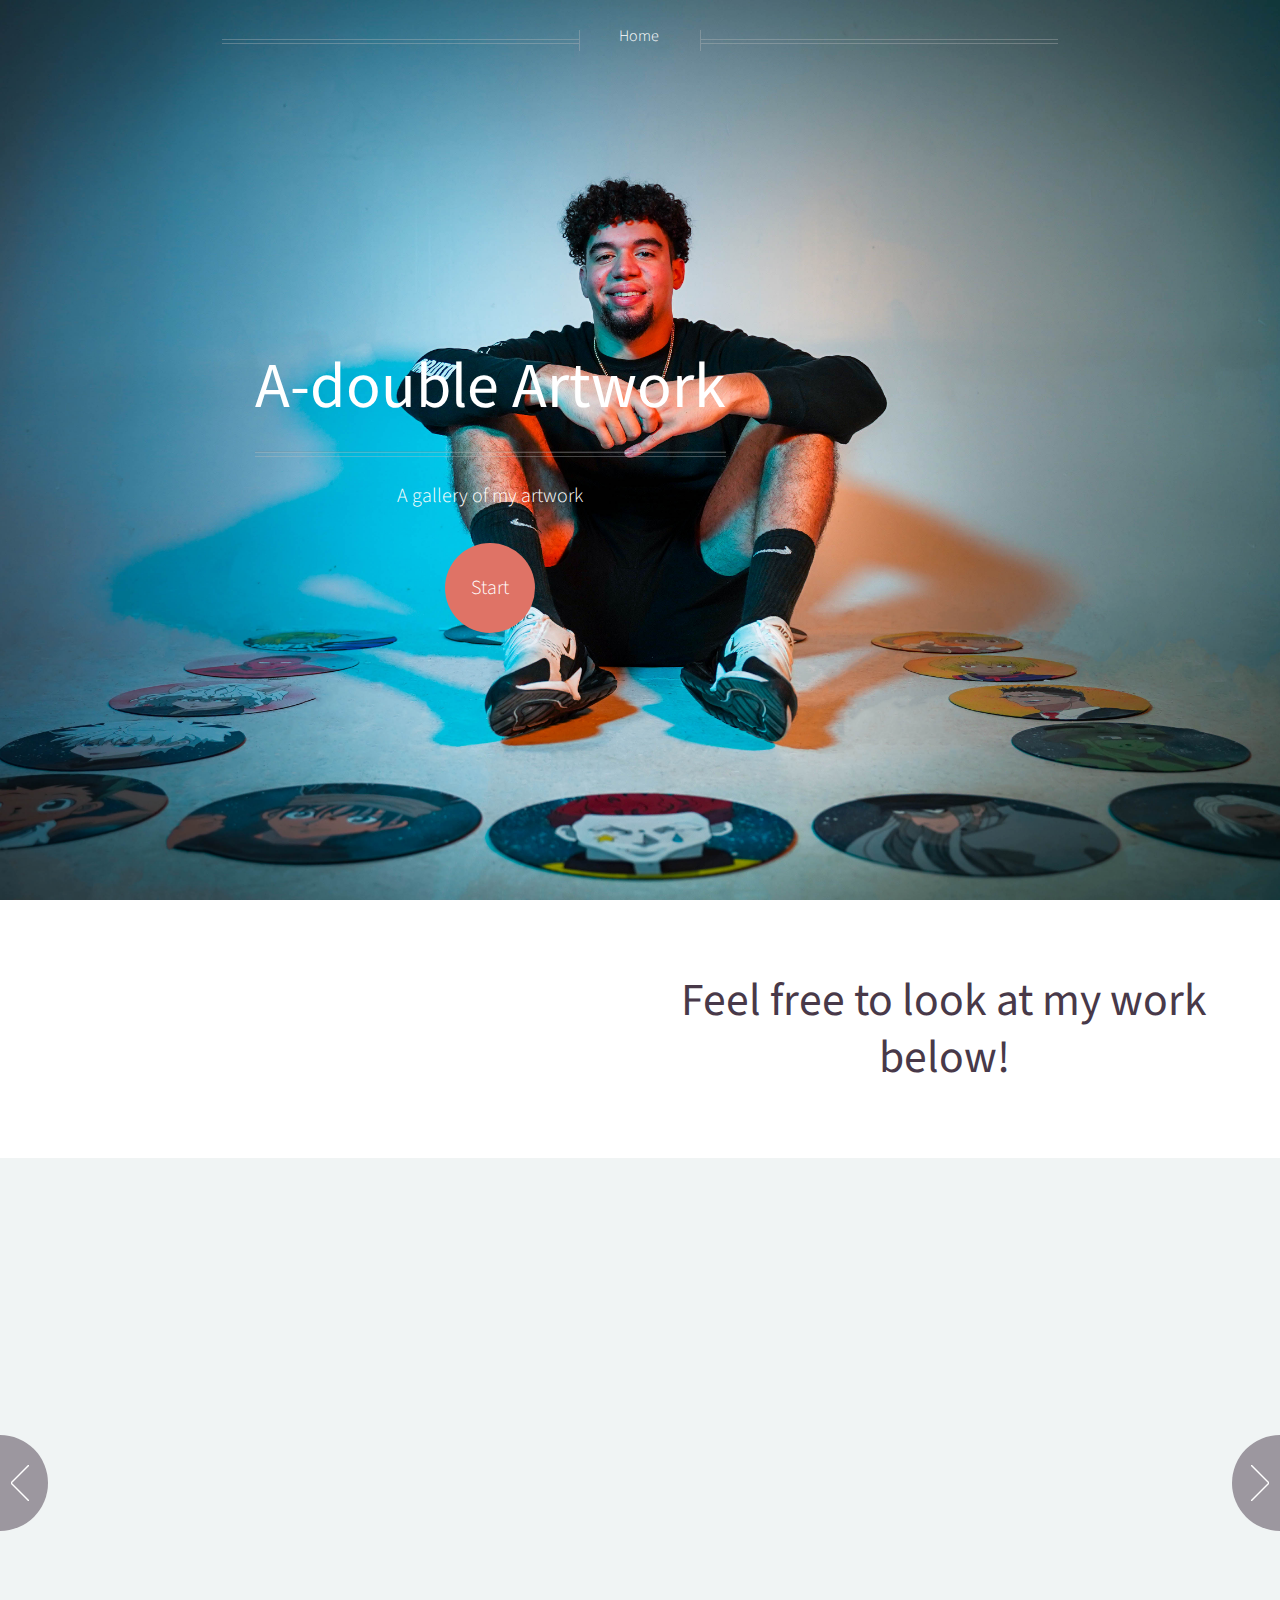
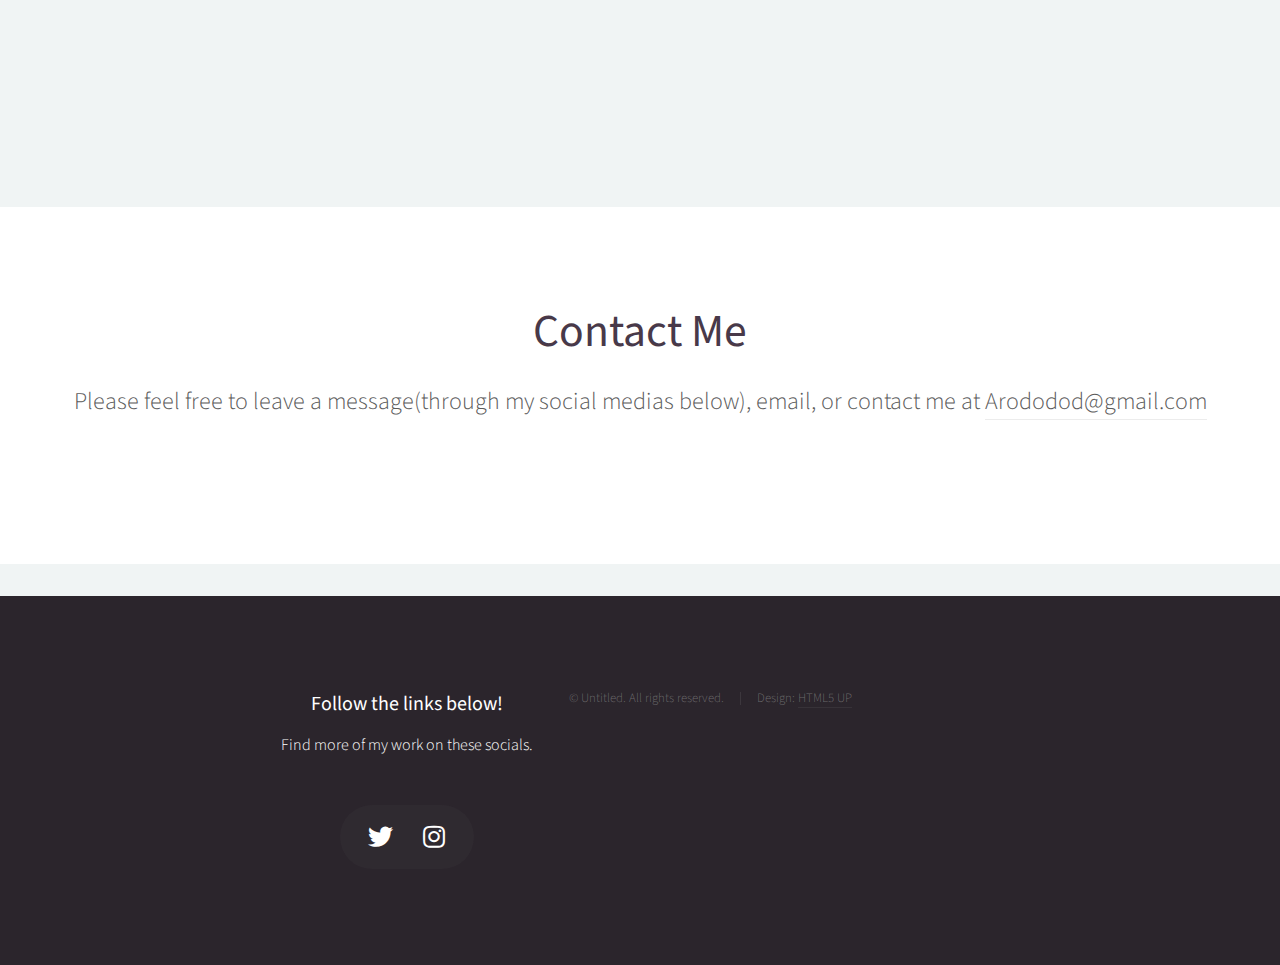
==== commit 25d2de62: "added padding to footer and header" ====
--- a/index.html
+++ b/index.html
@@ -171,16 +171,16 @@
 								<!-- Contact -->
 									<section class="contact">
 										<header>
-											<h3>Nisl turpis nascetur interdum?</h3>
+											<h3>Follow the links below!</h3>
 										</header>
-										<p>Urna nisl non quis interdum mus ornare ridiculus egestas ridiculus lobortis vivamus tempor aliquet.</p>
+										<p>Find more of my work on these socials.</p>
 										<ul class="icons">
-											<li><a href="#" class="icon brands fa-twitter"><span class="label">Twitter</span></a></li>
-											<li><a href="#" class="icon brands fa-facebook-f"><span class="label">Facebook</span></a></li>
-											<li><a href="#" class="icon brands fa-instagram"><span class="label">Instagram</span></a></li>
-											<li><a href="#" class="icon brands fa-pinterest"><span class="label">Pinterest</span></a></li>
+											<li><a href="https://twitter.com/AdoubleAaron" class="icon brands fa-twitter"><span class="label">Twitter</span></a></li>
+											<!-- <li><a href="#" class="icon brands fa-facebook-f"><span class="label">Facebook</span></a></li> -->
+											<li><a href="https://www.instagram.com/a.doubleartwork/" class="icon brands fa-instagram"><span class="label">Instagram</span></a></li>
+											<!-- <li><a href="#" class="icon brands fa-pinterest"><span class="label">Pinterest</span></a></li>
 											<li><a href="#" class="icon brands fa-dribbble"><span class="label">Dribbble</span></a></li>
-											<li><a href="#" class="icon brands fa-linkedin-in"><span class="label">Linkedin</span></a></li>
+											<li><a href="#" class="icon brands fa-linkedin-in"><span class="label">Linkedin</span></a></li> -->
 										</ul>
 									</section>
 
--- a/assets/css/main.css
+++ b/assets/css/main.css
@@ -2349,6 +2349,7 @@
 					text-decoration: none;
 					border: 0;
 					outline: 0;
+					padding-right: 18px;
 				}
 
 				#nav > ul > li > ul {
@@ -2462,7 +2463,7 @@
 	#footer {
 		position: relative;
 		overflow: hidden;
-		padding: 6em 0 6em 0;
+		padding: 6em 0 6em 27em;
 		background: #2b252c;
 		color: #fff;
 	}
@@ -2483,6 +2484,7 @@
 
 		#footer .contact {
 			text-align: center;
+			padding-left: 285px;
 		}
 
 			#footer .contact p {
@@ -2682,7 +2684,7 @@
 		/* Banner */
 
 			#banner {
-				padding-left: 2em;
+				padding-left: 40em;
 				padding-right: 2em;
 			}
 
